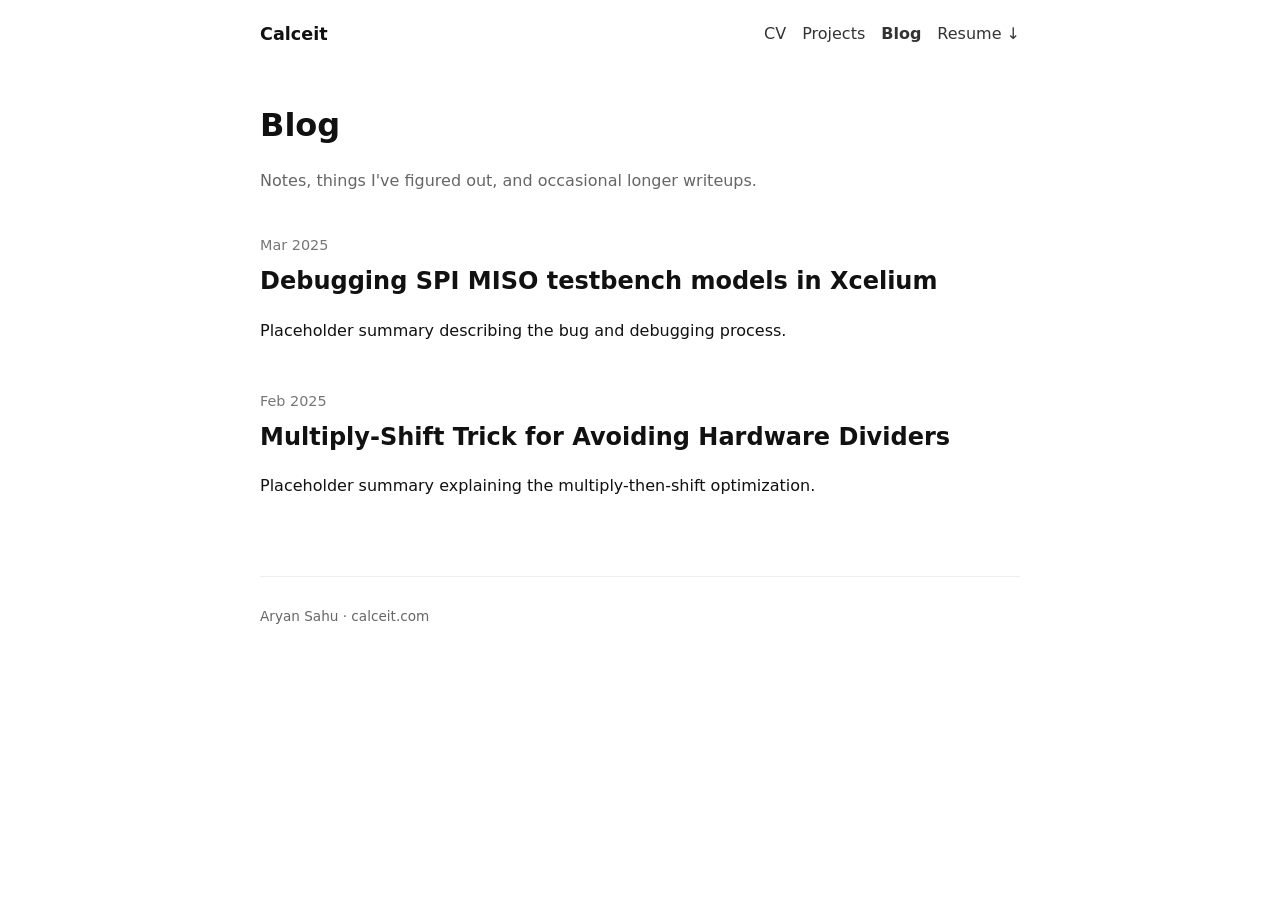
==== blog.html @ cfa6656e "small changes" ====
<!DOCTYPE html>
<html lang="en">
<head>
<meta charset="UTF-8">
<meta name="viewport" content="width=device-width, initial-scale=1.0">
<title>Blog |  Aryan Sahu</title>
<link rel="stylesheet" href="style.css">
</head>

<body>

<nav>
<a href="index.html" class="nav-name">Calceit</a>
<div class="nav-links">
<a href="cv.html">CV</a>
<a href="projects.html">Projects</a>
<a href="blog.html" class="active">Blog</a>
<a href="Aryan_Sahu_Resume.pdf" target="_blank" class="nav-btn">Resume ↓</a>
</div>
</nav>

<main>

<h1 class="page-title">Blog</h1>

<p class="page-sub">
Notes, things I've figured out, and occasional longer writeups.
</p>

<div class="blog-list">

<article class="note">
<div class="note-date">Mar 2025</div>

<h2 class="note-title">
<a href="spi-miso-debug.html">
Debugging SPI MISO testbench models in Xcelium
</a>
</h2>

<p>
Placeholder summary describing the bug and debugging process.
</p>
</article>


<article class="note">
<div class="note-date">Feb 2025</div>

<h2 class="note-title">
<a href="multiply-shift-divider.html">
Multiply-Shift Trick for Avoiding Hardware Dividers
</a>
</h2>

<p>
Placeholder summary explaining the multiply-then-shift optimization.
</p>
</article>

</div>

</main>

<footer>
<div class="footer-copy">
Aryan Sahu · calceit.com
</div>
</footer>

</body>
</html>
---- style.css ----
/* ===== Base ===== */

body {
  font-family: system-ui, -apple-system, Segoe UI, Roboto, sans-serif;
  max-width: 760px;
  margin: auto;
  padding: 20px;
  line-height: 1.65;
  color: #111;
}

main {
  margin-top: 40px;
}

/* ===== Navigation ===== */

nav {
  display: flex;
  justify-content: space-between;
  align-items: center;
  margin-bottom: 50px;
}

.nav-name {
  font-weight: 600;
  font-size: 1.1rem;
}

.dot {
  color: #888;
}

.nav-links {
  display: flex;
  align-items: center;
  gap: 16px;
}

.nav-links a {
  text-decoration: none;
  color: #333;
}

.nav-links a:hover {
  text-decoration: underline;
}

.nav-links .active {
  font-weight: 600;
}

/* ===== Page Titles ===== */

.page-title {
  margin-bottom: 5px;
}

.page-sub {
  color: #666;
  margin-bottom: 40px;
}

/* ===== Blog ===== */

.blog-list {
  display: flex;
  flex-direction: column;
  gap: 30px;
}

.note-date {
  font-size: 0.9rem;
  color: #777;
}

.note-title {
  margin: 4px 0 8px 0;
}

.note-title a {
  color: #111;
  text-decoration: none;
}

.note-title a:hover {
  text-decoration: underline;
}

/* ===== Projects ===== */

.project {
  margin-bottom: 50px;
}

.project-header {
  display: flex;
  justify-content: space-between;
  align-items: baseline;
}

.project-meta {
  color: #666;
  font-size: 0.9rem;
}

.project-link {
  text-decoration: none;
}

/* ===== CV ===== */

.cv-section {
  margin-bottom: 35px;
}

.cv-item {
  margin-bottom: 18px;
}

.cv-item-header {
  display: flex;
  justify-content: space-between;
}

.cv-item-title {
  font-weight: 600;
}

.cv-item-meta {
  color: #666;
}

.skills-row {
  display: flex;
  gap: 10px;
}

.skills-label {
  font-weight: 600;
  min-width: 90px;
}

/* ===== Footer ===== */

footer {
  margin-top: 60px;
  padding-top: 20px;
  border-top: 1px solid #eee;
}

.footer-links {
  display: flex;
  gap: 18px;
}

.footer-copy {
  margin-top: 8px;
  font-size: 0.85rem;
  color: #666;
}

/* ===== Blog posts ===== */

.post-date {
  color: #666;
  margin-bottom: 25px;
}

pre {
  background: #f6f6f6;
  padding: 12px;
  overflow-x: auto;
}
code {
  background: #f5f5f5;
  padding: 2px 5px;
  font-family: ui-monospace, SFMono-Regular, Menlo, monospace;
}

pre {
  background: #f5f5f5;
  padding: 14px;
  overflow-x: auto;
}
code {
  background: #f5f5f5;
  padding: 2px 5px;
  font-family: ui-monospace, SFMono-Regular, Menlo, monospace;
}
pre {
  background: #f5f5f5;
  padding: 14px;
  overflow-x: auto;
}
.nav-name {
  font-weight: 600;
  font-size: 1.1rem;
  text-decoration: none;
  color: #111;
}

.nav-name:hover {
  text-decoration: none;
}
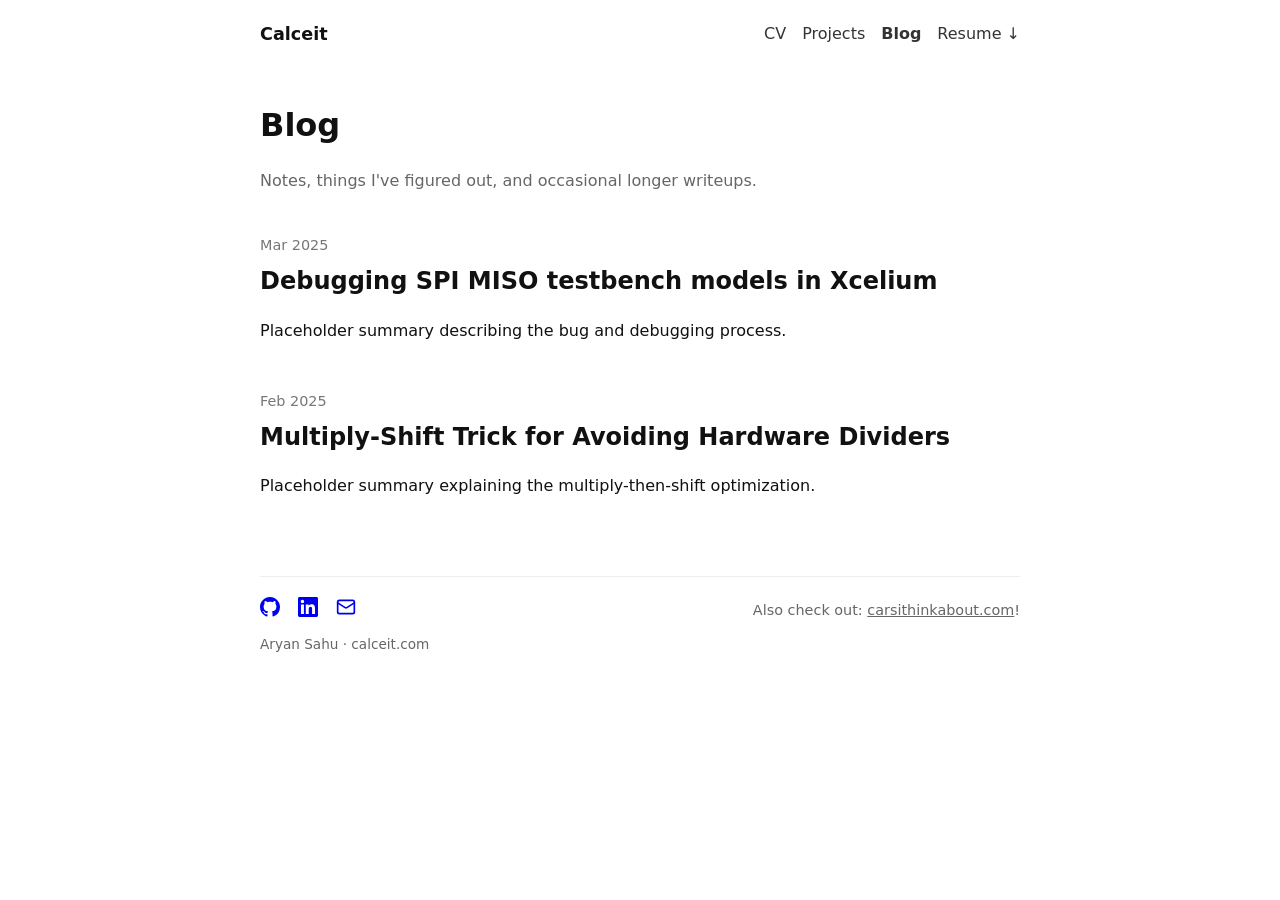
==== commit 2ea58067: "checkout" ====
--- a/blog.html
+++ b/blog.html
@@ -63,8 +63,30 @@
 </main>
 
 <footer>
+
+<div class="footer-top">
+
+<div class="footer-links">
+<a href="https://github.com/calceit" target="_blank" aria-label="GitHub">
+  <svg xmlns="http://www.w3.org/2000/svg" width="20" height="20" viewBox="0 0 24 24" fill="currentColor"><path d="M12 0C5.37 0 0 5.37 0 12c0 5.31 3.435 9.795 8.205 11.385.6.105.825-.255.825-.57 0-.285-.015-1.23-.015-2.235-3.015.555-3.795-.735-4.035-1.41-.135-.345-.72-1.41-1.23-1.695-.42-.225-1.02-.78-.015-.795.945-.015 1.62.87 1.845 1.23 1.08 1.815 2.805 1.305 3.495.99.105-.78.42-1.305.765-1.605-2.67-.3-5.46-1.335-5.46-5.925 0-1.305.465-2.385 1.23-3.225-.12-.3-.54-1.53.12-3.18 0 0 1.005-.315 3.3 1.23.96-.27 1.98-.405 3-.405s2.04.135 3 .405c2.295-1.56 3.3-1.23 3.3-1.23.66 1.65.24 2.88.12 3.18.765.84 1.23 1.905 1.23 3.225 0 4.605-2.805 5.625-5.475 5.925.435.375.81 1.095.81 2.22 0 1.605-.015 2.895-.015 3.3 0 .315.225.69.825.57A12.02 12.02 0 0 0 24 12c0-6.63-5.37-12-12-12z"/></svg>
+</a>
+<a href="https://linkedin.com/in/aryan-s4hu/" target="_blank" aria-label="LinkedIn">
+  <svg xmlns="http://www.w3.org/2000/svg" width="20" height="20" viewBox="0 0 24 24" fill="currentColor"><path d="M20.447 20.452h-3.554v-5.569c0-1.328-.027-3.037-1.852-3.037-1.853 0-2.136 1.445-2.136 2.939v5.667H9.351V9h3.414v1.561h.046c.477-.9 1.637-1.85 3.37-1.85 3.601 0 4.267 2.37 4.267 5.455v6.286zM5.337 7.433a2.062 2.062 0 0 1-2.063-2.065 2.064 2.064 0 1 1 2.063 2.065zm1.782 13.019H3.555V9h3.564v11.452zM22.225 0H1.771C.792 0 0 .774 0 1.729v20.542C0 23.227.792 24 1.771 24h20.451C23.2 24 24 23.227 24 22.271V1.729C24 .774 23.2 0 22.222 0h.003z"/></svg>
+</a>
+<a href="mailto:aryan_sahu@outlook.com" aria-label="Email">
+  <svg xmlns="http://www.w3.org/2000/svg" width="20" height="20" viewBox="0 0 24 24" fill="none" stroke="currentColor" stroke-width="2" stroke-linecap="round" stroke-linejoin="round"><rect x="2" y="4" width="20" height="16" rx="2"/><path d="m22 7-8.97 5.7a1.94 1.94 0 0 1-2.06 0L2 7"/></svg>
+</a>
+</div>
+
+<div class="footer-extra">
+Also check out: <a href="https://carsithinkabout.com" target="_blank">carsithinkabout.com</a>!
+</div>
+
+</div>
+
 <div class="footer-copy">
 Aryan Sahu · calceit.com
+
 </div>
 </footer>
 
--- a/style.css
+++ b/style.css
@@ -203,3 +203,17 @@
 .nav-name:hover {
   text-decoration: none;
 }
+.footer-top {
+  display: flex;
+  justify-content: space-between;
+  align-items: center;
+}
+
+.footer-extra {
+  font-size: 0.9rem;
+  color: #666;
+}
+
+.footer-extra a {
+  color: inherit;
+}
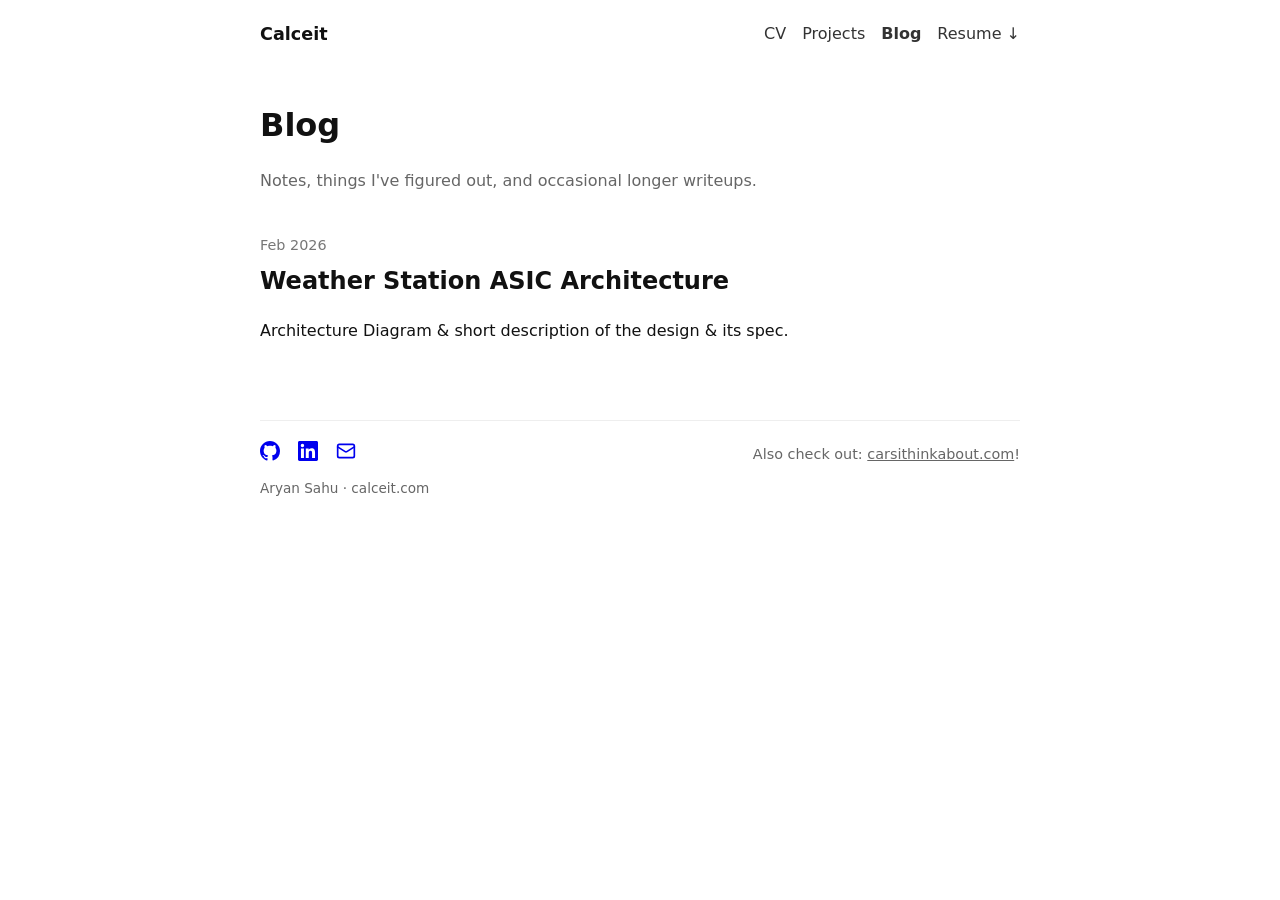
==== commit 1b44c059: "yes" ====
--- a/blog.html
+++ b/blog.html
@@ -30,35 +30,18 @@
 <div class="blog-list">
 
 <article class="note">
-<div class="note-date">Mar 2025</div>
+<div class="note-date">Feb 2026</div>
 
 <h2 class="note-title">
-<a href="spi-miso-debug.html">
-Debugging SPI MISO testbench models in Xcelium
+  <a href="weather-station-architecture.html">
+Weather Station ASIC Architecture
 </a>
 </h2>
 
 <p>
-Placeholder summary describing the bug and debugging process.
+Architecture Diagram & short description of the design & its spec.
 </p>
-</article>
-
-
-<article class="note">
-<div class="note-date">Feb 2025</div>
-
-<h2 class="note-title">
-<a href="multiply-shift-divider.html">
-Multiply-Shift Trick for Avoiding Hardware Dividers
-</a>
-</h2>
-
-<p>
-Placeholder summary explaining the multiply-then-shift optimization.
-</p>
-</article>
-
-</div>
+</article></div>
 
 </main>
 
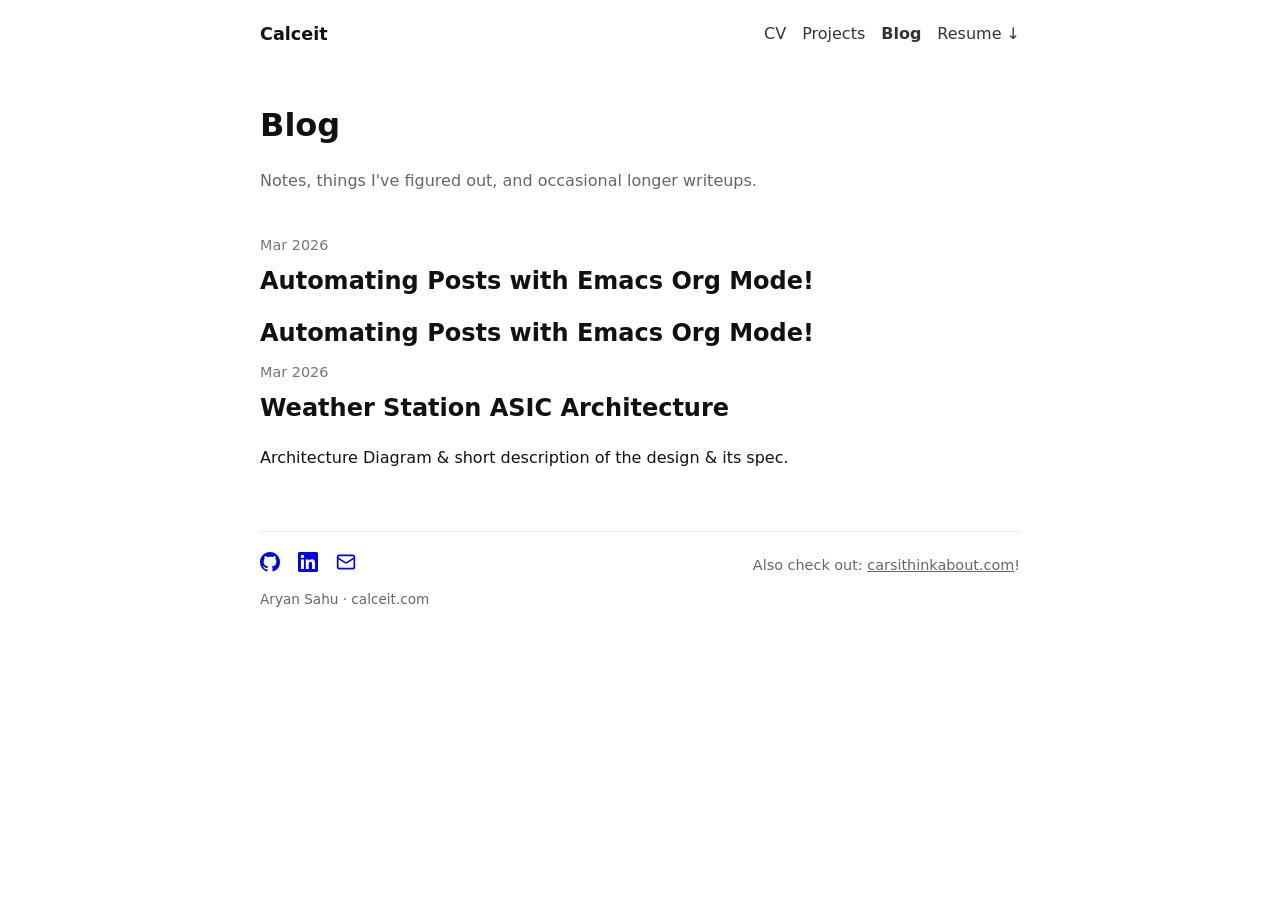
==== commit bac333a8: "emacs org mode test" ====
--- a/blog.html
+++ b/blog.html
@@ -30,7 +30,18 @@
 <div class="blog-list">
 
 <article class="note">
-<div class="note-date">Feb 2026</div>
+<div class="note-date">Mar 2026</div>
+<h2 class="note-title"><a href="test.html">Automating Posts with Emacs Org Mode!</a></h2>
+</article>
+
+</div>
+<h2 class="note-title"><a href="test.html">Automating Posts with Emacs Org Mode!</a></h2>
+</article>
+<article class="note">
+<div class="note-date">Mar 2026</div>
+</article>
+
+</div>
 
 <h2 class="note-title">
   <a href="weather-station-architecture.html">
--- a/style.css
+++ b/style.css
@@ -61,6 +61,39 @@
   margin-bottom: 40px;
 }
 
+/* ===== Hero (index) ===== */
+
+.hero-heading {
+  display: flex;
+  align-items: center;
+  justify-content: space-between;
+  gap: 24px;
+  margin-bottom: 0;
+}
+
+.hero-heading h1 {
+  margin: 0;
+}
+
+.hero-photo {
+  flex-shrink: 0;
+}
+
+.hero-photo img {
+  width: 96px;
+  height: 96px;
+  object-fit: cover;
+  border-radius: 50%;
+  display: block;
+}
+
+@media (max-width: 560px) {
+  .hero-photo img {
+    width: 72px;
+    height: 72px;
+  }
+}
+
 /* ===== Blog ===== */
 
 .blog-list {
@@ -168,31 +201,17 @@
 }
 
 pre {
-  background: #f6f6f6;
-  padding: 12px;
+  background: #f5f5f5;
+  padding: 14px;
   overflow-x: auto;
 }
+
 code {
   background: #f5f5f5;
   padding: 2px 5px;
   font-family: ui-monospace, SFMono-Regular, Menlo, monospace;
 }
 
-pre {
-  background: #f5f5f5;
-  padding: 14px;
-  overflow-x: auto;
-}
-code {
-  background: #f5f5f5;
-  padding: 2px 5px;
-  font-family: ui-monospace, SFMono-Regular, Menlo, monospace;
-}
-pre {
-  background: #f5f5f5;
-  padding: 14px;
-  overflow-x: auto;
-}
 .nav-name {
   font-weight: 600;
   font-size: 1.1rem;
@@ -203,6 +222,7 @@
 .nav-name:hover {
   text-decoration: none;
 }
+
 .footer-top {
   display: flex;
   justify-content: space-between;
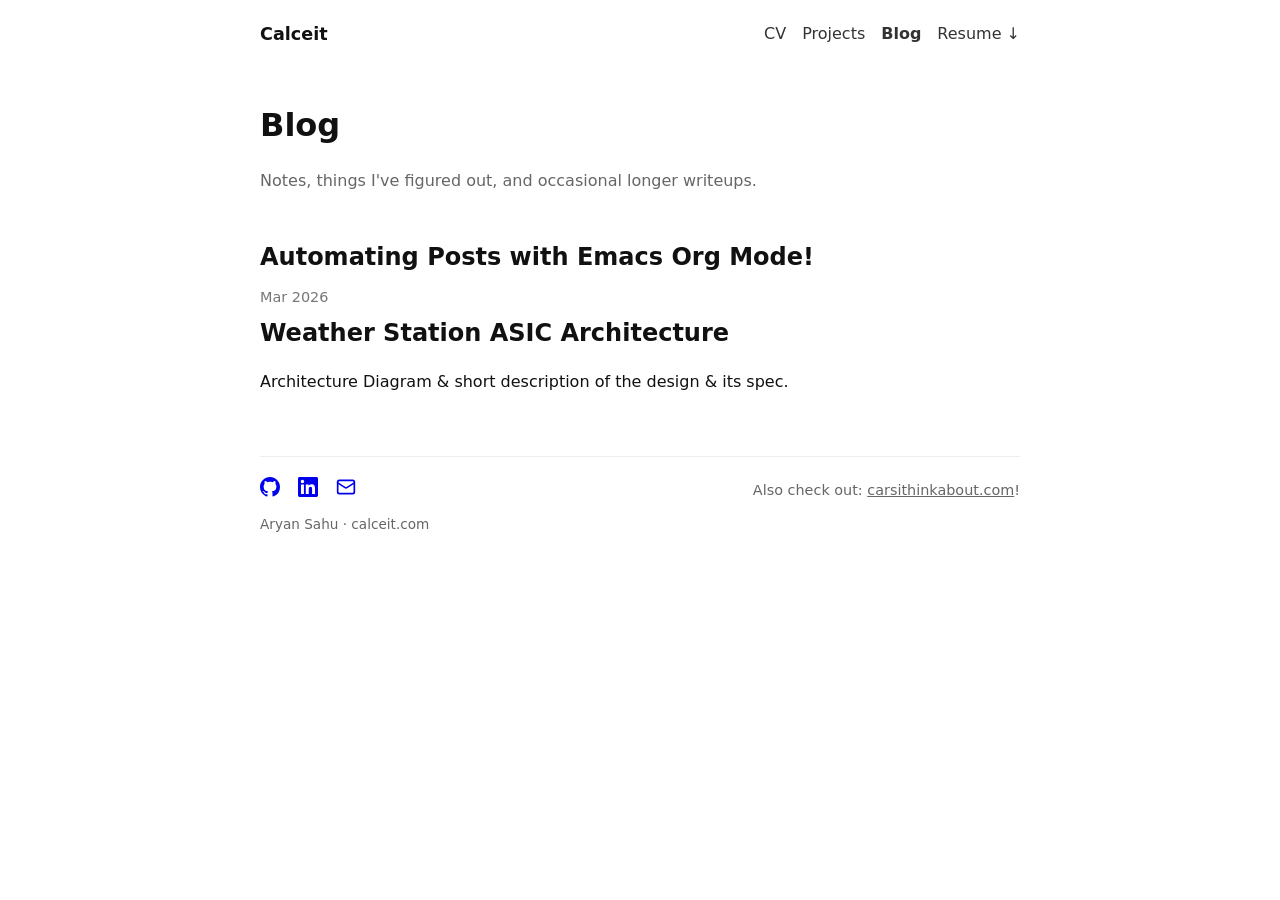
==== commit 8f4e062f: "Update blog.html" ====
--- a/blog.html
+++ b/blog.html
@@ -29,10 +29,6 @@
 
 <div class="blog-list">
 
-<article class="note">
-<div class="note-date">Mar 2026</div>
-<h2 class="note-title"><a href="test.html">Automating Posts with Emacs Org Mode!</a></h2>
-</article>
 
 </div>
 <h2 class="note-title"><a href="test.html">Automating Posts with Emacs Org Mode!</a></h2>
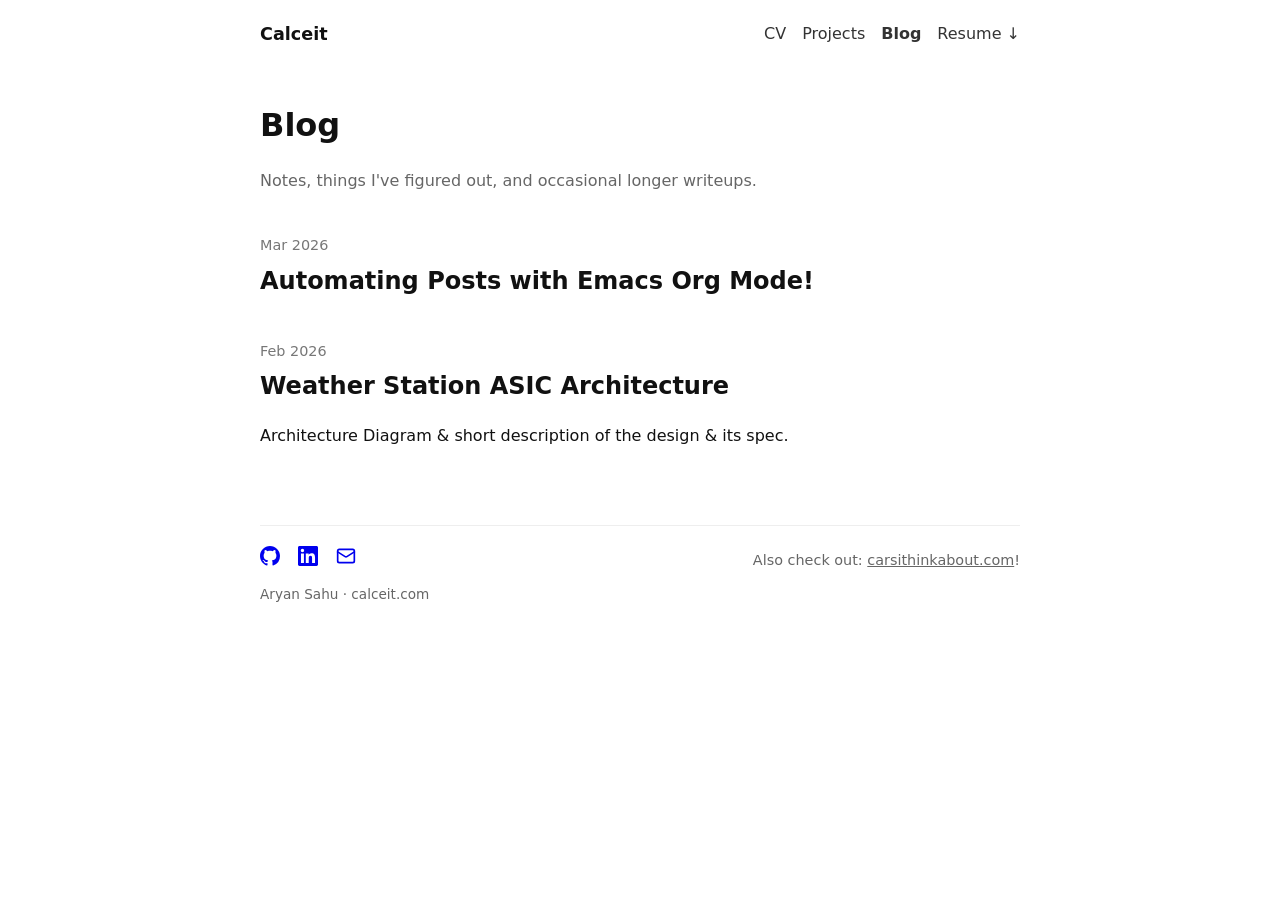
==== commit 2cd58616: "emacs org mode fixes" ====
--- a/blog.html
+++ b/blog.html
@@ -29,26 +29,18 @@
 
 <div class="blog-list">
 
-
-</div>
+<article class="note">
+<div class="note-date">Mar 2026</div>
 <h2 class="note-title"><a href="test.html">Automating Posts with Emacs Org Mode!</a></h2>
 </article>
+
 <article class="note">
-<div class="note-date">Mar 2026</div>
+<div class="note-date">Feb 2026</div>
+<h2 class="note-title"><a href="weather-station-architecture.html">Weather Station ASIC Architecture</a></h2>
+<p>Architecture Diagram &amp; short description of the design &amp; its spec.</p>
 </article>
 
 </div>
-
-<h2 class="note-title">
-  <a href="weather-station-architecture.html">
-Weather Station ASIC Architecture
-</a>
-</h2>
-
-<p>
-Architecture Diagram & short description of the design & its spec.
-</p>
-</article></div>
 
 </main>
 
@@ -76,7 +68,6 @@
 
 <div class="footer-copy">
 Aryan Sahu · calceit.com
-
 </div>
 </footer>
 
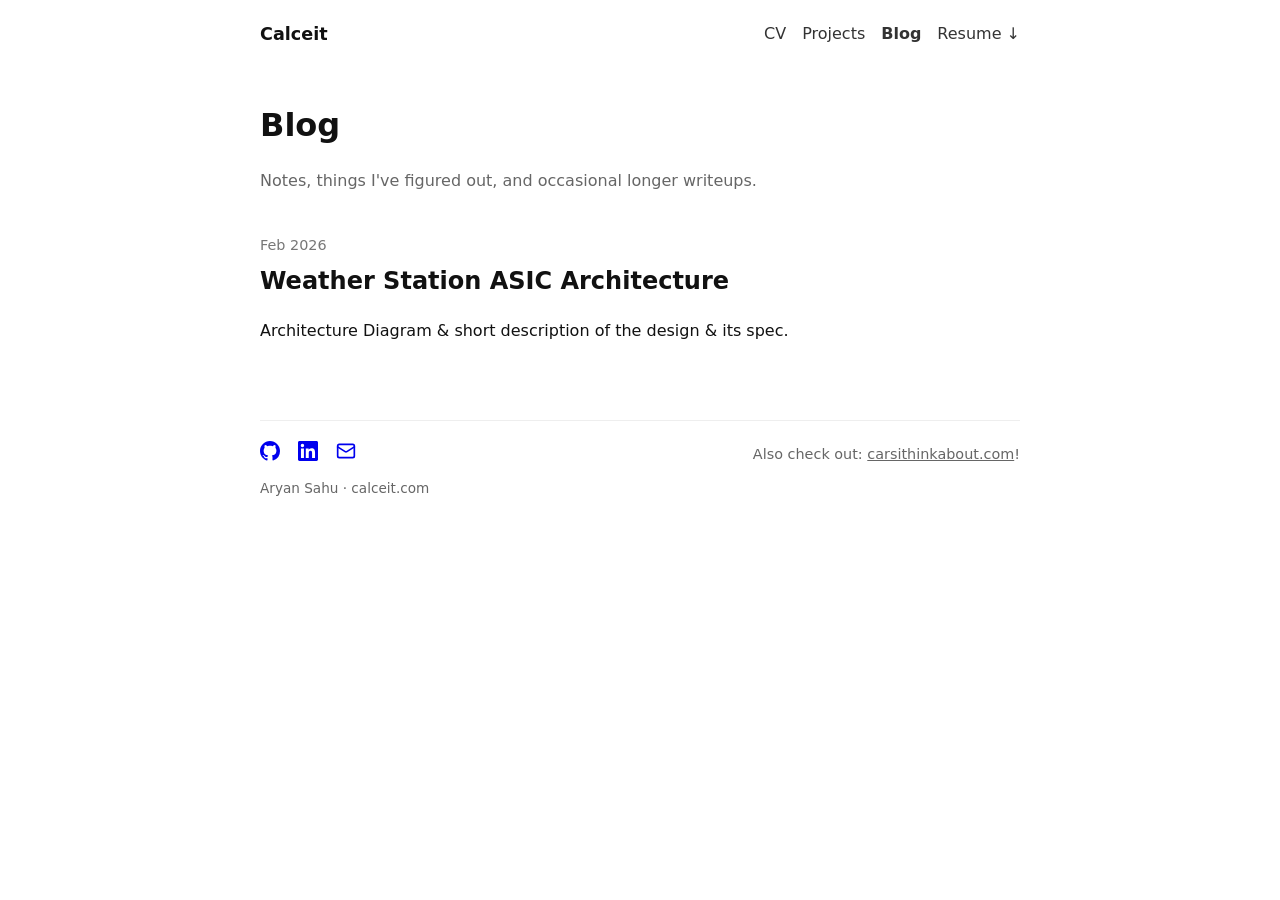
==== commit 6e188a38: "pause for the time being" ====
--- a/blog.html
+++ b/blog.html
@@ -29,10 +29,7 @@
 
 <div class="blog-list">
 
-<article class="note">
-<div class="note-date">Mar 2026</div>
-<h2 class="note-title"><a href="test.html">Automating Posts with Emacs Org Mode!</a></h2>
-</article>
+
 
 <article class="note">
 <div class="note-date">Feb 2026</div>
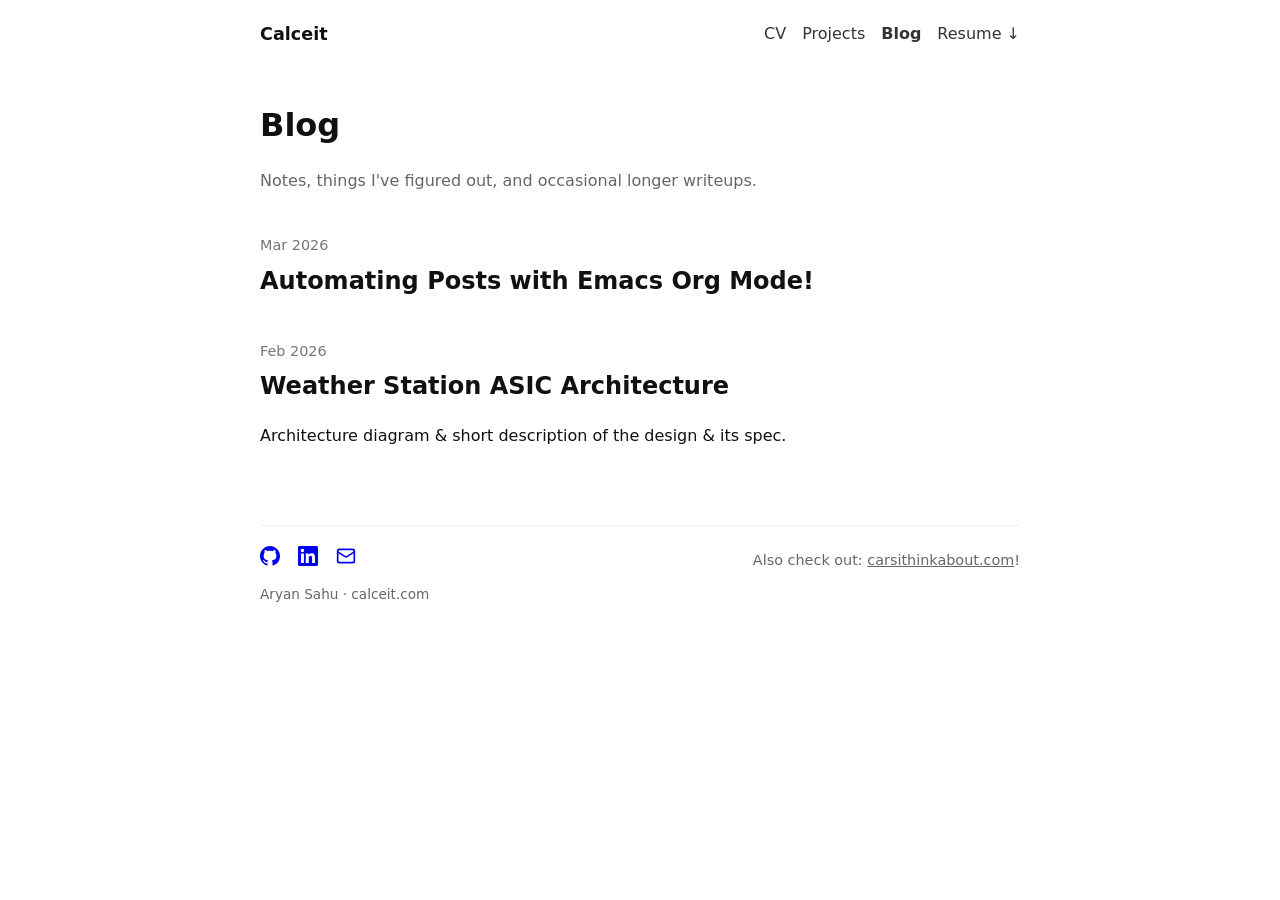
==== commit d3b58db2: "Add build system and fix HTML/CSS bugs - Add build.py: converts posts/*.org via pandoc, regenerates " ====
--- a/blog.html
+++ b/blog.html
@@ -3,7 +3,7 @@
 <head>
 <meta charset="UTF-8">
 <meta name="viewport" content="width=device-width, initial-scale=1.0">
-<title>Blog |  Aryan Sahu</title>
+<title>Blog | Aryan Sahu</title>
 <link rel="stylesheet" href="style.css">
 </head>
 
@@ -29,12 +29,15 @@
 
 <div class="blog-list">
 
-
+<article class="note">
+<div class="note-date">Mar 2026</div>
+<h2 class="note-title"><a href="test.html">Automating Posts with Emacs Org Mode!</a></h2>
+</article>
 
 <article class="note">
 <div class="note-date">Feb 2026</div>
 <h2 class="note-title"><a href="weather-station-architecture.html">Weather Station ASIC Architecture</a></h2>
-<p>Architecture Diagram &amp; short description of the design &amp; its spec.</p>
+<p>Architecture diagram & short description of the design & its spec.</p>
 </article>
 
 </div>
@@ -66,6 +69,7 @@
 <div class="footer-copy">
 Aryan Sahu · calceit.com
 </div>
+
 </footer>
 
 </body>
--- a/style.css
+++ b/style.css
@@ -25,6 +25,12 @@
 .nav-name {
   font-weight: 600;
   font-size: 1.1rem;
+  text-decoration: none;
+  color: #111;
+}
+
+.nav-name:hover {
+  text-decoration: none;
 }
 
 .dot {
@@ -212,17 +218,6 @@
   font-family: ui-monospace, SFMono-Regular, Menlo, monospace;
 }
 
-.nav-name {
-  font-weight: 600;
-  font-size: 1.1rem;
-  text-decoration: none;
-  color: #111;
-}
-
-.nav-name:hover {
-  text-decoration: none;
-}
-
 .footer-top {
   display: flex;
   justify-content: space-between;
